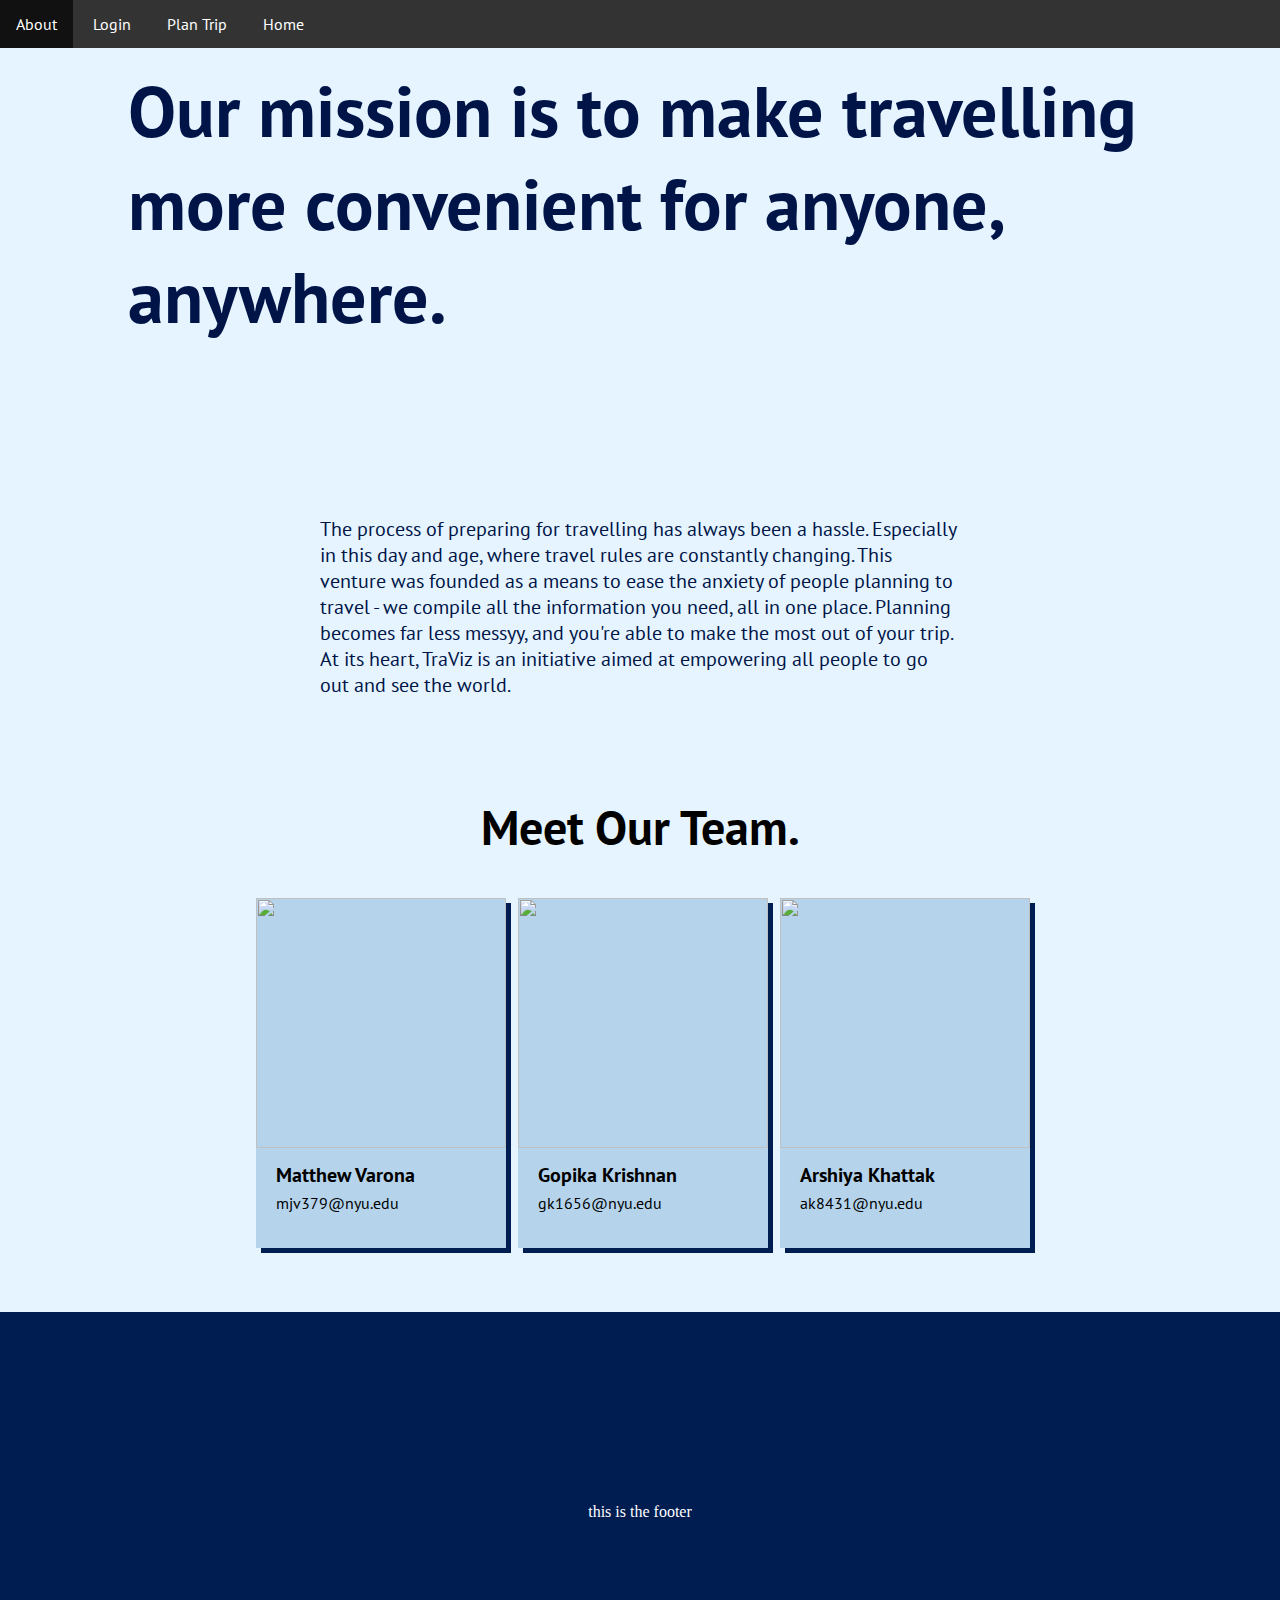
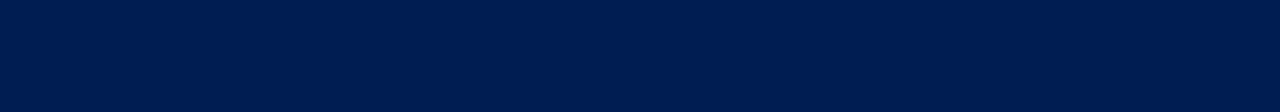
==== about.html @ 14a081b7 "Add files via upload" ====
<!DOCTYPE html>
<html>
	<head>
		<title>TraViz - About</title>
		<meta charset="utf-8"> 
		<meta name="viewport" content="width=device-width, initial-scale=1">
		<link href = "style.css" rel = "stylesheet">
		<link rel="preconnect" href="https://fonts.googleapis.com">
		<link rel="preconnect" href="https://fonts.gstatic.com" crossorigin>
		<link href="https://fonts.googleapis.com/css2?family=PT+Sans:ital,wght@0,400;0,700;1,700&display=swap" rel="stylesheet">
	</head>
	<body>
		<header>
				<nav>
					<ul>
							<li><a href = "#footer"> About </a></li>
							<li><a href = "#login"> Login </a></li>
							<li><a href = "#trip-planner"> Plan Trip </a></li>
							<li><a href = "#home"> Home </a></li>
					</ul>
				</nav>
		</header>

		<div class = "main-canvas-about">
			<div class = "about-heading">
				<h1> Our mission is to make travelling more convenient for anyone, anywhere.</h1>
			</div>
			<div class="project-des">
				<p>The process of preparing for travelling has always been a hassle. Especially in this day and age, where travel rules are constantly changing. This venture was founded as a means to ease the anxiety of people planning to travel - we compile all the information you need, all in one place. Planning becomes far less messyy, and you're able to make the most out of your trip.
				At its heart, TraViz is an initiative aimed at empowering all people to go out and see the world.</p>
			</div>
			<div class = "team">
				<div class ="team-heading">
					<h2> Meet Our Team. </h2>
				</div>
				<div class = "members">
					<div class = "member">
						<img src = 'images/matthew.jpg' class = "member-photo">
						<div class="mem-text">
							<h3> Matthew Varona </h3>
							<p>mjv379@nyu.edu</p>
						</div>
					</div>
					<div class = "member">
						<img src = 'images/gopika.jpg' class = "member-photo">
						<div class="mem-text">
							<h3> Gopika Krishnan </h3>
							<p>gk1656@nyu.edu</p>
						</div>
					</div>
					<div class = "member">
						<img src = 'images/arshiya.jpg' class = "member-photo">
						<div class="mem-text">
							<h3> Arshiya Khattak </h3>
							<p>ak8431@nyu.edu</p>
						</div>
					</div>
				</div>
			</div>
			<div class = "footer">
					<p>this is the footer</p>
			</div>
		</div>
	</body>
</html>
---- style.css ----
<style>

html {
/*	margin:  0;*/
/*	height:  100%;
	width:  100%;
	padding:  0;*/
	scroll-behavior: smooth;
}

body {
	margin: 0;
}

@media only screen and (max-device-width: 1366px) {
  .s1, .s3 {
    background-attachment: scroll;
  }
}

header {
	display: flex;
	justify-content: space-between;
	align-items: center;
	padding: 0px;
	position: fixed;
	overflow: hidden;
	background-color: #333;
	width: 100%;
	z-index: 2;
}

nav {
	order:  1;
	position: sticky;
	top:  0;
}


/*.clearfix:after {
  content: "";
  display: table;
  clear: both;
}*/
/*body {
	margin: 0;
	height:  100%;
	width: 100%;
	padding: 0;
}*/

ul {
	list-style: none;
	margin: 0;
	padding: 0;
	font-family: 'PT Sans', sans-serif;
	font-weight: 400;
}


/*ul {
	border:  0px;
	list-style-type: none;
	margin: 0;
	padding:  0;
	overflow: hidden;
	background-color:  #333;
	position: fixed;
	top:  0;
	width:  100%;
	display: inline-block;
}
*/
li {
	display: inline-block;
	padding: 0px 0px;
	/*margin-top: 28px;
	margin-left: 10px;
	margin-right: 35px;*/
	/*float:  right;*/
}

li a {
	display:  block;
	color:  white;
	padding:  14px 16px;
	text-decoration: none;
}

li a:hover {
	background-color: #111;
}

section {
	display: block;
	height:  100vh;
}

.btn {
	background-color: #72ADD8;
	border:  none;
	color: white;
	padding: 15px 32px;
	text-align: center;
	text-decoration: none;
	display:  inline-block;
	font-size:  16px;
	margin:  4px 2px;
	border-radius: 12px;
	cursor: pointer;
	font-family: 'PT Sans', sans-serif;
	font-weight: 400;
}

.btn:hover{
	background-color: #72A3D8;
}

.s1{
	/*background-color: #324;*/
	background-image: url('images/bg1.jpg');
	min-height: 100%;
	display: flex;
	justify-content: center;
	align-items: center;
	/*position: relative;*/
}

.home-text, .trip-planner-text, .login-text {
	position: absolute;
	padding:  10%;
	/*width:  100%;*/
	/*top:  50%;
	left:  50%;
	transform: translate(-50%, -50%);*/
	text-align: center;
}


.s1 h1 {
	color: #001447;
	font-family: 'PT Sans', sans-serif;
	font-weight: 700;
	font-size: 4.5em;
}

.s1 h3 {
	font-family: 'PT Sans', sans-serif;
	font-weight: 400;
	font-size: 1.25em;
	color: #D1DEEE;
}

.s2{
	background-color: #E5F4FF;
	min-height: 100%;
	height: 100vh;
  background-size: 100%;
  display: flex;
	justify-content: center;
	align-items: center;
	/*position: relative;*/
}

.s2 p {
	font-family: 'PT Sans', sans-serif;
	font-weight: 400;
	font-size: 1.25em;
	color: #001447;
}

.s2 h1 {
	color: #001447;
	font-family: 'PT Sans', sans-serif;
	font-weight: 700;
	font-size: 4.4em;
}

.s3{
	background-image: url('images/bg2.jpg');
	min-height: 100%;
	height: 100vh;
  background-size: 100%;
	display: flex;
	justify-content: center;
	align-items: center;
}

.s3 p{
	font-family: 'PT Sans', sans-serif;
	font-weight: 400;
	font-size: 1.25em;
	color: #D1DEEE;
	text-shadow: 2px 2px #001447;
}

.s3 h1 {
	color: #001447;
	font-family: 'PT Sans', sans-serif;
	font-weight: 700;
	font-size: 4.4em;
	text-shadow: 0.5px 0.5px #D1DEEE;
}

.login-table {
	display: grid;
	grid-template-columns: 1fr 1fr;
	grid-gap: 100px;
}

.column {
 text-align: center;
}

.main-canvas-about {
	background-color: #E5F4FF;
	/*padding:  5%;*/
}

.about-heading {
	background-image: url('images/bg4.jpg');
	background-size: cover;
	height: 150px;
	padding: 10%;
	display: flex;
	justify-content: center;
	align-items: center;
}

.about-heading h1 {
	color: #001447;
	font-family: 'PT Sans', sans-serif;
	font-weight: 700;
	font-size: 4.5em;
}

.project-des {
	font-family: 'PT Sans', sans-serif;
	font-weight: 400;
	font-size: 1.25em;
	color: #001447;
	padding-top:  7%;
	padding-left: 25%;
	padding-right: 25%;
	padding-bottom: 3%;
/*	background-color: #E5F4FF;*/
/*	text-align: center;*/
}

.team {
	padding:  0;
}

.team-heading {
	font-family: 'PT Sans', sans-serif;
	text-align: center;
	font-weight: 700;
	font-size: 2em;
}

.members {
	display: grid;
	grid-template-columns: 1fr 1fr 1fr;
	gap: 12px;
	justify-items: center;
	align-items: center;
	grid-auto-flow: column;
	padding: 5%;
	padding-top: 0;
	margin-left: 15%;
	margin-right: 15%;
}

.member {
  display: block;
  width: 250px;
  height: 350px;
  background-color: #B5D4EC;
  box-shadow: 5px 5px #001d52;
}

.mem-text {
	margin:  20px;
	margin-top: 10px;
}

.member h3 {
	font-family: 'PT Sans', sans-serif;
	font-weight: 700;
	font-size: 1.25em;
	margin: 0;
}

.member p {
	font-family: 'PT Sans', sans-serif;
	font-weight: 400;
	font-size: 1em;
	margin: 0;
	margin-top: 5px;
}

.member-photo{
  width: 250px;
  height: 250px;
}

/*.team {
	background-color: #E5F4FF;
}*/

.main-canvas-login {
	background-image: url('images/login.jpg');	
	background-size: 100%;
	height: 100vh;
	display: flex;
	justify-content: center;
	align-items: center;
}

.center-box{
	background-color: #E5F4FF;
	height: 500px;
	width: 350px;
	box-shadow: 5px 5px #001d52;
	display: flex;
/*	justify-content: center;
	align-items: center;*/
}

.center-box h2 {
	margin-bottom: 30%;
	color: #001447;
	font-family: 'PT Sans', sans-serif;
	font-weight: 700;
	font-size: 1.75em;
}

.center-box label {
	font-family: 'PT Sans', sans-serif;
	font-weight: 400;
	font-size: 0.9em;
}

.center-box input {
	margin-bottom: 15px;
}
.center-box-content {
	width: 300px;
	height: 250px;
	margin-left: 10%;
	margin-top: 25%;
}

.footer{
	background-color: #001d52;
	color:  white;
	text-align: center;
	height: 40vh;
	left: 0;
	bottom: 0;
	min-height: 400px;
	position: relatives;
	background-size: 100%;
	display: flex;
	justify-content: center;
	align-items: center;
}

.s1, .s3 {
    position: relative;
    opacity: 0.65;
    background-attachment: fixed;
    background-position: center;
    background-repeat: no-repeat;
    background-size: cover;
    height: 100vh;
    background-size: 100%;
}

</style>
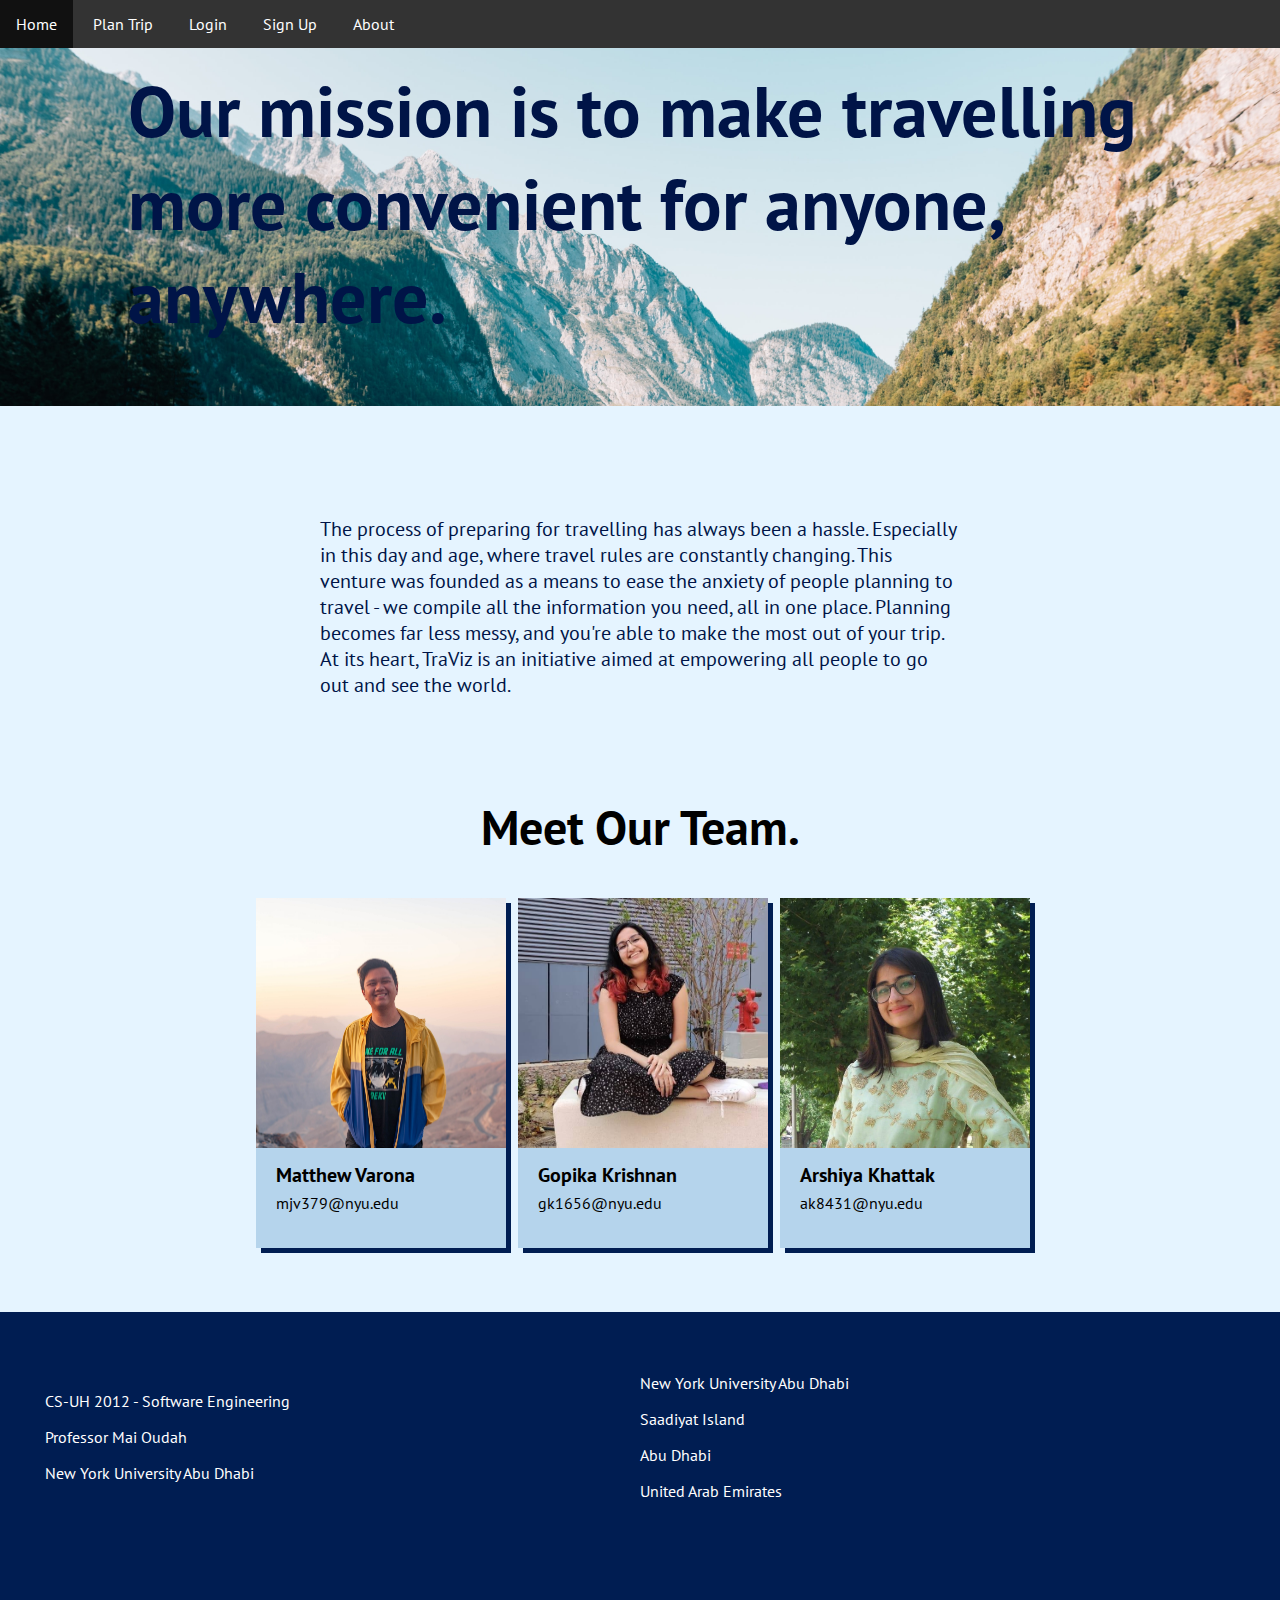
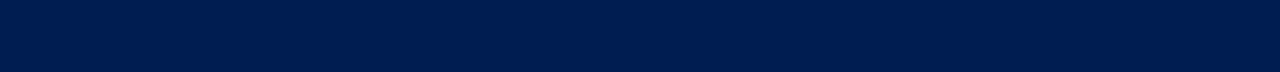
==== commit c4e6a1d2: "Add files via upload" ====
--- a/about.html
+++ b/about.html
@@ -11,24 +11,29 @@
 	</head>
 	<body>
 		<header>
+				<!-- NAVIGATION BAR -->
 				<nav>
 					<ul>
-							<li><a href = "#footer"> About </a></li>
-							<li><a href = "#login"> Login </a></li>
-							<li><a href = "#trip-planner"> Plan Trip </a></li>
-							<li><a href = "#home"> Home </a></li>
+							<li><a href = "index.html"> Home </a></li>
+							<li><a href = "viz.html"> Plan Trip </a></li>
+							<li><a href = "login.html"> Login </a></li>
+							<li><a href = "sign-up.html"> Sign Up </a></li>
+							<li><a href = "about.html"> About </a></li>
 					</ul>
 				</nav>
 		</header>
 
 		<div class = "main-canvas-about">
+			<!--PAGE HEADING-->
 			<div class = "about-heading">
 				<h1> Our mission is to make travelling more convenient for anyone, anywhere.</h1>
 			</div>
+			<!--DESCRIPTION-->
 			<div class="project-des">
-				<p>The process of preparing for travelling has always been a hassle. Especially in this day and age, where travel rules are constantly changing. This venture was founded as a means to ease the anxiety of people planning to travel - we compile all the information you need, all in one place. Planning becomes far less messyy, and you're able to make the most out of your trip.
+				<p>The process of preparing for travelling has always been a hassle. Especially in this day and age, where travel rules are constantly changing. This venture was founded as a means to ease the anxiety of people planning to travel - we compile all the information you need, all in one place. Planning becomes far less messy, and you're able to make the most out of your trip.
 				At its heart, TraViz is an initiative aimed at empowering all people to go out and see the world.</p>
 			</div>
+			<!--TEAM is the container class that has the individual MEMBERS-->
 			<div class = "team">
 				<div class ="team-heading">
 					<h2> Meet Our Team. </h2>
@@ -57,9 +62,23 @@
 					</div>
 				</div>
 			</div>
+
+			<!-- FOOTER -->
 			<div class = "footer">
-					<p>this is the footer</p>
+				<div class = "footer-content">
+					<div class = "course-det">
+						<p> CS-UH 2012 - Software Engineering </p>
+						<p>	Professor Mai Oudah </p>
+						<p>New York University Abu Dhabi </p>
+					</div>
+					<div class = "loc">
+						<p> New York University Abu Dhabi </p>
+						<p> Saadiyat Island </p>
+						<p> Abu Dhabi </p>
+						<p> United Arab Emirates </p>
+					</div>
+				</div>
 			</div>
-		</div>
+		</div> 
 	</body>
 </html>--- a/style.css
+++ b/style.css
@@ -1,10 +1,6 @@
 <style>
 
 html {
-/*	margin:  0;*/
-/*	height:  100%;
-	width:  100%;
-	padding:  0;*/
 	scroll-behavior: smooth;
 }
 
@@ -18,6 +14,7 @@
   }
 }
 
+/*Arrangement of navigation bar*/
 header {
 	display: flex;
 	justify-content: space-between;
@@ -30,6 +27,8 @@
 	z-index: 2;
 }
 
+
+/*make sure navigation bar is always on top of the page*/
 nav {
 	order:  1;
 	position: sticky;
@@ -37,18 +36,7 @@
 }
 
 
-/*.clearfix:after {
-  content: "";
-  display: table;
-  clear: both;
-}*/
-/*body {
-	margin: 0;
-	height:  100%;
-	width: 100%;
-	padding: 0;
-}*/
-
+/*Navigation bar styling*/
 ul {
 	list-style: none;
 	margin: 0;
@@ -57,27 +45,9 @@
 	font-weight: 400;
 }
 
-
-/*ul {
-	border:  0px;
-	list-style-type: none;
-	margin: 0;
-	padding:  0;
-	overflow: hidden;
-	background-color:  #333;
-	position: fixed;
-	top:  0;
-	width:  100%;
-	display: inline-block;
-}
-*/
 li {
 	display: inline-block;
 	padding: 0px 0px;
-	/*margin-top: 28px;
-	margin-left: 10px;
-	margin-right: 35px;*/
-	/*float:  right;*/
 }
 
 li a {
@@ -87,15 +57,119 @@
 	text-decoration: none;
 }
 
+/*Change color when you hover over navigation bar*/
 li a:hover {
 	background-color: #111;
 }
 
+/*LANDING PAGE*/
+
+/*home page sectioning*/
 section {
 	display: block;
 	height:  100vh;
 }
 
+/*site title*/
+.s1{
+	background-image: url('images/bg1.jpg');
+	min-height: 100%;
+	display: flex;
+	justify-content: center;
+	align-items: center;
+}
+
+/*site title font styling*/
+.s1 h1 {
+	color: #001447;
+	font-family: 'PT Sans', sans-serif;
+	font-weight: 700;
+	font-size: 4.5em;
+}
+
+.s1 h3 {
+	font-family: 'PT Sans', sans-serif;
+	font-weight: 400;
+	font-size: 1.25em;
+	color: #D1DEEE;
+}
+
+/*site description/introduction*/
+.s2{
+	background-color: #E5F4FF;
+	min-height: 100%;
+	height: 100vh;
+  background-size: 100%;
+  display: flex;
+	justify-content: center;
+	align-items: center;
+}
+
+
+/*site description/introduction font styling*/
+.s2 p {
+	font-family: 'PT Sans', sans-serif;
+	font-weight: 400;
+	font-size: 1.25em;
+	color: #001447;
+}
+
+.s2 h1 {
+	color: #001447;
+	font-family: 'PT Sans', sans-serif;
+	font-weight: 700;
+	font-size: 4.4em;
+}
+
+
+/*reasons to sign up section*/
+.s3{
+	background-image: url('images/bg2.jpg');
+	min-height: 100%;
+	height: 100vh;
+  background-size: 100%;
+	display: flex;
+	justify-content: center;
+	align-items: center;
+}
+
+.s3 p{
+	font-family: 'PT Sans', sans-serif;
+	font-weight: 400;
+	font-size: 1.25em;
+	color: #D1DEEE;
+	text-shadow: 2px 2px #001447;
+}
+
+.s3 h1 {
+	color: #001447;
+	font-family: 'PT Sans', sans-serif;
+	font-weight: 700;
+	font-size: 4.4em;
+	text-shadow: 0.5px 0.5px #D1DEEE;
+}
+
+/*Center all test within the sites sections*/
+.home-text, .trip-planner-text, .login-text {
+	position: absolute;
+	padding:  10%;
+	text-align: center;
+}
+
+/*enable parallax scrolling*/
+.s1, .s3 {
+    position: relative;
+    opacity: 0.65;
+    background-attachment: fixed;
+    background-position: center;
+    background-repeat: no-repeat;
+    background-size: cover;
+    height: 100vh;
+    background-size: 100%;
+}
+
+
+/*website button styling*/
 .btn {
 	background-color: #72ADD8;
 	border:  none;
@@ -110,97 +184,14 @@
 	cursor: pointer;
 	font-family: 'PT Sans', sans-serif;
 	font-weight: 400;
-}
-
+	margin-top: 15px;
+}
+
+/*change color of button when you hover*/
 .btn:hover{
 	background-color: #72A3D8;
 }
 
-.s1{
-	/*background-color: #324;*/
-	background-image: url('images/bg1.jpg');
-	min-height: 100%;
-	display: flex;
-	justify-content: center;
-	align-items: center;
-	/*position: relative;*/
-}
-
-.home-text, .trip-planner-text, .login-text {
-	position: absolute;
-	padding:  10%;
-	/*width:  100%;*/
-	/*top:  50%;
-	left:  50%;
-	transform: translate(-50%, -50%);*/
-	text-align: center;
-}
-
-
-.s1 h1 {
-	color: #001447;
-	font-family: 'PT Sans', sans-serif;
-	font-weight: 700;
-	font-size: 4.5em;
-}
-
-.s1 h3 {
-	font-family: 'PT Sans', sans-serif;
-	font-weight: 400;
-	font-size: 1.25em;
-	color: #D1DEEE;
-}
-
-.s2{
-	background-color: #E5F4FF;
-	min-height: 100%;
-	height: 100vh;
-  background-size: 100%;
-  display: flex;
-	justify-content: center;
-	align-items: center;
-	/*position: relative;*/
-}
-
-.s2 p {
-	font-family: 'PT Sans', sans-serif;
-	font-weight: 400;
-	font-size: 1.25em;
-	color: #001447;
-}
-
-.s2 h1 {
-	color: #001447;
-	font-family: 'PT Sans', sans-serif;
-	font-weight: 700;
-	font-size: 4.4em;
-}
-
-.s3{
-	background-image: url('images/bg2.jpg');
-	min-height: 100%;
-	height: 100vh;
-  background-size: 100%;
-	display: flex;
-	justify-content: center;
-	align-items: center;
-}
-
-.s3 p{
-	font-family: 'PT Sans', sans-serif;
-	font-weight: 400;
-	font-size: 1.25em;
-	color: #D1DEEE;
-	text-shadow: 2px 2px #001447;
-}
-
-.s3 h1 {
-	color: #001447;
-	font-family: 'PT Sans', sans-serif;
-	font-weight: 700;
-	font-size: 4.4em;
-	text-shadow: 0.5px 0.5px #D1DEEE;
-}
 
 .login-table {
 	display: grid;
@@ -212,11 +203,15 @@
  text-align: center;
 }
 
+/*about page main canvas*/
 .main-canvas-about {
 	background-color: #E5F4FF;
-	/*padding:  5%;*/
-}
-
+}
+
+/*ABOUT PAGE*/
+
+
+/*Heading section for about page styling*/
 .about-heading {
 	background-image: url('images/bg4.jpg');
 	background-size: cover;
@@ -227,6 +222,7 @@
 	align-items: center;
 }
 
+/*about heading font styling*/
 .about-heading h1 {
 	color: #001447;
 	font-family: 'PT Sans', sans-serif;
@@ -234,6 +230,8 @@
 	font-size: 4.5em;
 }
 
+
+/*Little project description*/
 .project-des {
 	font-family: 'PT Sans', sans-serif;
 	font-weight: 400;
@@ -243,14 +241,14 @@
 	padding-left: 25%;
 	padding-right: 25%;
 	padding-bottom: 3%;
-/*	background-color: #E5F4FF;*/
-/*	text-align: center;*/
-}
-
+}
+
+/*section for team member intros*/
 .team {
 	padding:  0;
 }
 
+/*Meet the team! heading*/
 .team-heading {
 	font-family: 'PT Sans', sans-serif;
 	text-align: center;
@@ -258,6 +256,7 @@
 	font-size: 2em;
 }
 
+/*container class for all members, each individual member is a column */
 .members {
 	display: grid;
 	grid-template-columns: 1fr 1fr 1fr;
@@ -271,6 +270,7 @@
 	margin-right: 15%;
 }
 
+/*individual member block styling*/
 .member {
   display: block;
   width: 250px;
@@ -304,10 +304,9 @@
   height: 250px;
 }
 
-/*.team {
-	background-color: #E5F4FF;
-}*/
-
+/*LOGIN PAGE*/
+
+/*main canvas for login page*/
 .main-canvas-login {
 	background-image: url('images/login.jpg');	
 	background-size: 100%;
@@ -317,64 +316,119 @@
 	align-items: center;
 }
 
+
+/*SIGN UP PAGE*/
+
+.main-canvas-signup {
+	background-image: url('images/signup.jpg');	
+	background-size: 100%;
+	height: 100vh;
+	display: flex;
+	justify-content: center;
+	align-items: center;
+}
+
+/*login, sign up form will be in a box in the center of the page*/
 .center-box{
 	background-color: #E5F4FF;
 	height: 500px;
 	width: 350px;
 	box-shadow: 5px 5px #001d52;
 	display: flex;
-/*	justify-content: center;
-	align-items: center;*/
 }
 
 .center-box h2 {
 	margin-bottom: 30%;
+	margin-top: 25%;
 	color: #001447;
 	font-family: 'PT Sans', sans-serif;
 	font-weight: 700;
 	font-size: 1.75em;
 }
 
-.center-box label {
+.main-canvas-login h2 {
+	margin-top: 130px;
+}
+
+.center-box, .viz-form label {
 	font-family: 'PT Sans', sans-serif;
 	font-weight: 400;
 	font-size: 0.9em;
 }
 
-.center-box input {
+.center-box, .viz-form input {
 	margin-bottom: 15px;
 }
+
 .center-box-content {
-	width: 300px;
-	height: 250px;
-	margin-left: 10%;
-	margin-top: 25%;
-}
+	margin-left: 25%;
+	margin-right: 25%;
+}
+
+.sign-up-form {
+	padding-bottom: 25%;
+	margin-top: 1.5em;
+}
+
+/*PLAN TRIP PAGE*/
+
+/*form for inputting data*/
+.viz-form {
+	margin:  25px;
+	margin-top: 0;
+}
+
+/*submit & save canvas buttons*/
+.btns {
+	margin-left: 25px;
+}
+
+/*settings for body of viz page*/
+.viz {
+	display: block;
+	justify-content: center;
+	align-items: center;
+	background-color: #E5F4FF ;
+}
+
+/*main canvas for viz page*/
+.plan-trip-canvas {
+	display: flex;
+	justify-content: center;
+	align-items: center;
+}
+
+/*FOOTER*/
+
 
 .footer{
 	background-color: #001d52;
 	color:  white;
-	text-align: center;
 	height: 40vh;
 	left: 0;
 	bottom: 0;
-	min-height: 400px;
+	min-height: 230px;
 	position: relatives;
 	background-size: 100%;
-	display: flex;
-	justify-content: center;
-	align-items: center;
-}
-
-.s1, .s3 {
-    position: relative;
-    opacity: 0.65;
-    background-attachment: fixed;
-    background-position: center;
-    background-repeat: no-repeat;
-    background-size: cover;
-    height: 100vh;
-    background-size: 100%;
-}
+	color: white;
+	font-family: 'PT Sans', sans-serif;
+	font-weight: 400;
+	font-size: 1em;
+}
+
+
+.footer-content {
+	display: flex;
+	align-items: center;
+	padding: 30px;
+	padding-left: 45px;
+	padding-top: 45px;
+}
+
+.course-det {
+	padding-right:  350px;
+}
+
+
 
 </style>
